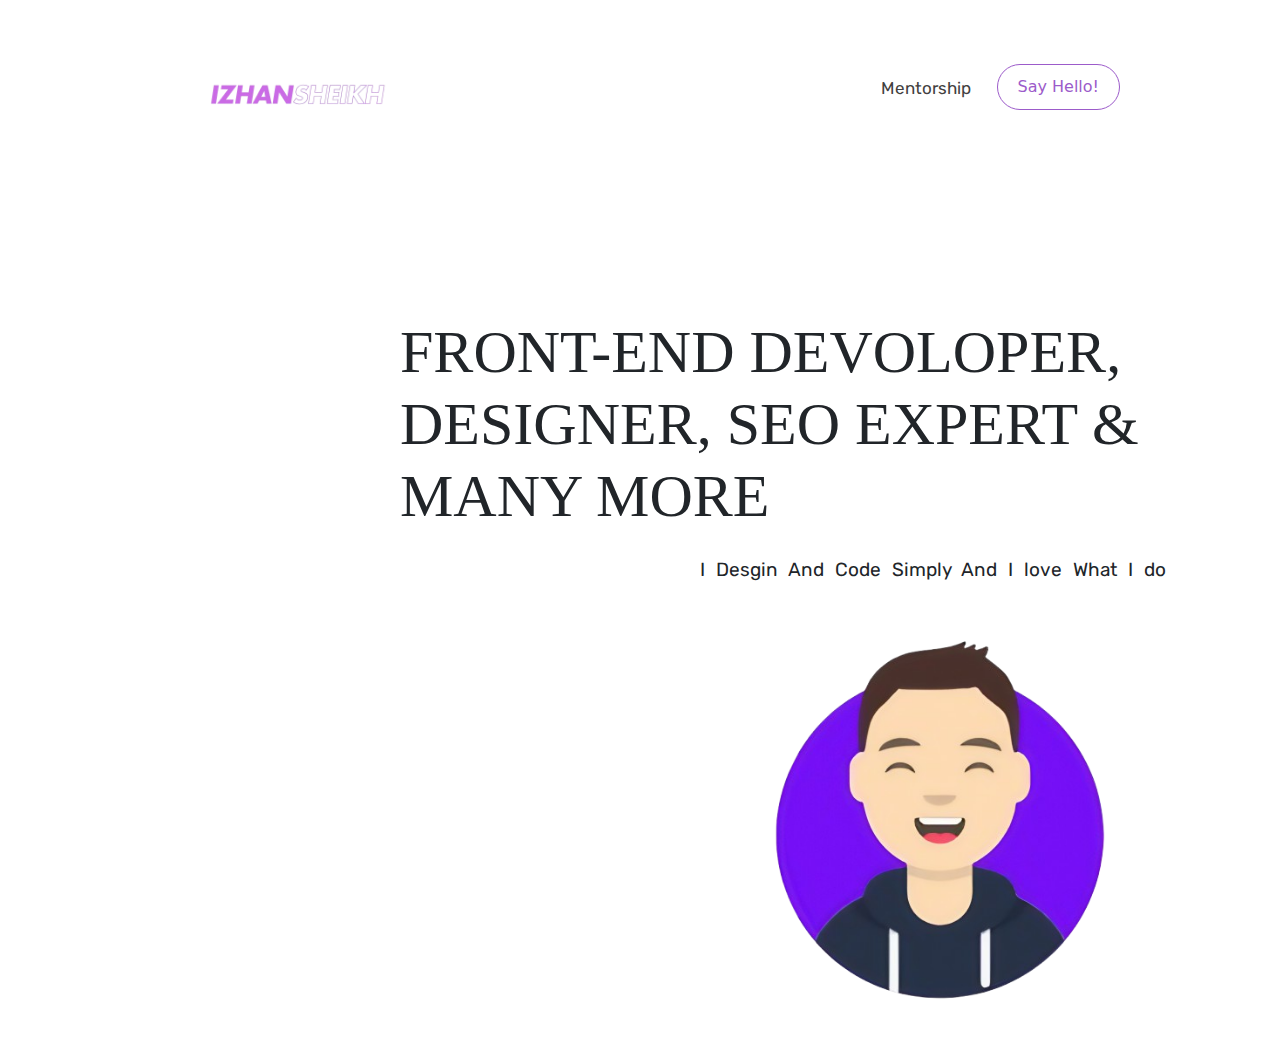
==== index.html @ cf747787 "Initial commit for the Hey! project" ====
<!DOCTYPE html>
<html lang="en">
    <head>
        <meta charset="UTF-8">
        <meta name="viewport" content="width=device-width, initial-scale=1.0">
        <title>Hey!..</title>
        <link rel="stylesheet" href="style.css">
        <link rel="stylesheet" href="bootstrap/css/bootstrap.min.css">
        <link
            href="https://cdn.jsdelivr.net/npm/bootstrap@5.3.0-alpha1/dist/css/bootstrap.min.css"
            rel="stylesheet">
        <link rel="preconnect" href="https://fonts.googleapis.com">
        <link rel="preconnect" href="https://fonts.gstatic.com" crossorigin>
        <link
            href="https://fonts.googleapis.com/css2?family=Rubik:ital,wght@0,300..900;1,300..900&display=swap"
            rel="stylesheet">

    </head>
    <body>
        <div class="img">
            <img src="img/logo.png" alt>
        </div>

        <button type="button" class="btn-outline-purple">Say Hello!</button>
        <a href="#" class="a">Mentorship</a>
        <div class="p">
            <p><h1>FRONT-END DEVOLOPER, DESIGNER, SEO EXPERT & MANY
                    MORE</h1></p>
        </div>

        <div class="p2">
            <p>I Desgin And Code Simply And I love What I do</p>
        </div>

        <div class="img2">
            <img
                src="img/Matt-Farleys-portfolio-transformed-removebg-preview.png"
                alt>

        </div>

    </body>

</html>
---- style.css ----
*{
    margin: 0px;
    padding: 0px;
    
}

.img img{
    height: 230px;
    margin-left: 180px;
    margin-top: -10px;
    display: inline-block;
}

.btn-outline-purple {
    color: #9c5bca; 
    background-color: transparent;
    border: 1px solid #9c5bca; 
    padding: 10px 20px;
    border-radius: 55px; 
    font-size: 16px;
    font-weight: lighter;
    cursor: pointer;
    transition: all 0.3s ease;
    display: inline-block;
    float: right;
    margin-right: 160px;
    margin-top: -156px;
}

.btn-outline-purple:hover {
    color: white;
    background-color: #6a0dad; 
}

.a{
    display: inline-block;
    float: right;
    margin-right: 309px;
    text-decoration: none;
    color: rgb(66, 64, 64);
    margin-top: -144px;
    font-size: 17px;
    font-family: "Rubik", serif;
}



.p h1{
    font-size: 60px;
    margin-left: 400px;
    display: inline-block;
    font-family: "Bebas Neue", serif;
    margin-top: 80px;
  }

  .p2 p{
    font-family: "Rubik", serif; 
    font-size: 19px;
    margin-left: 700px;
    word-spacing: 6px;
  }

  .img2 img{
    margin-left: 745px;
    height: 450px;
  }
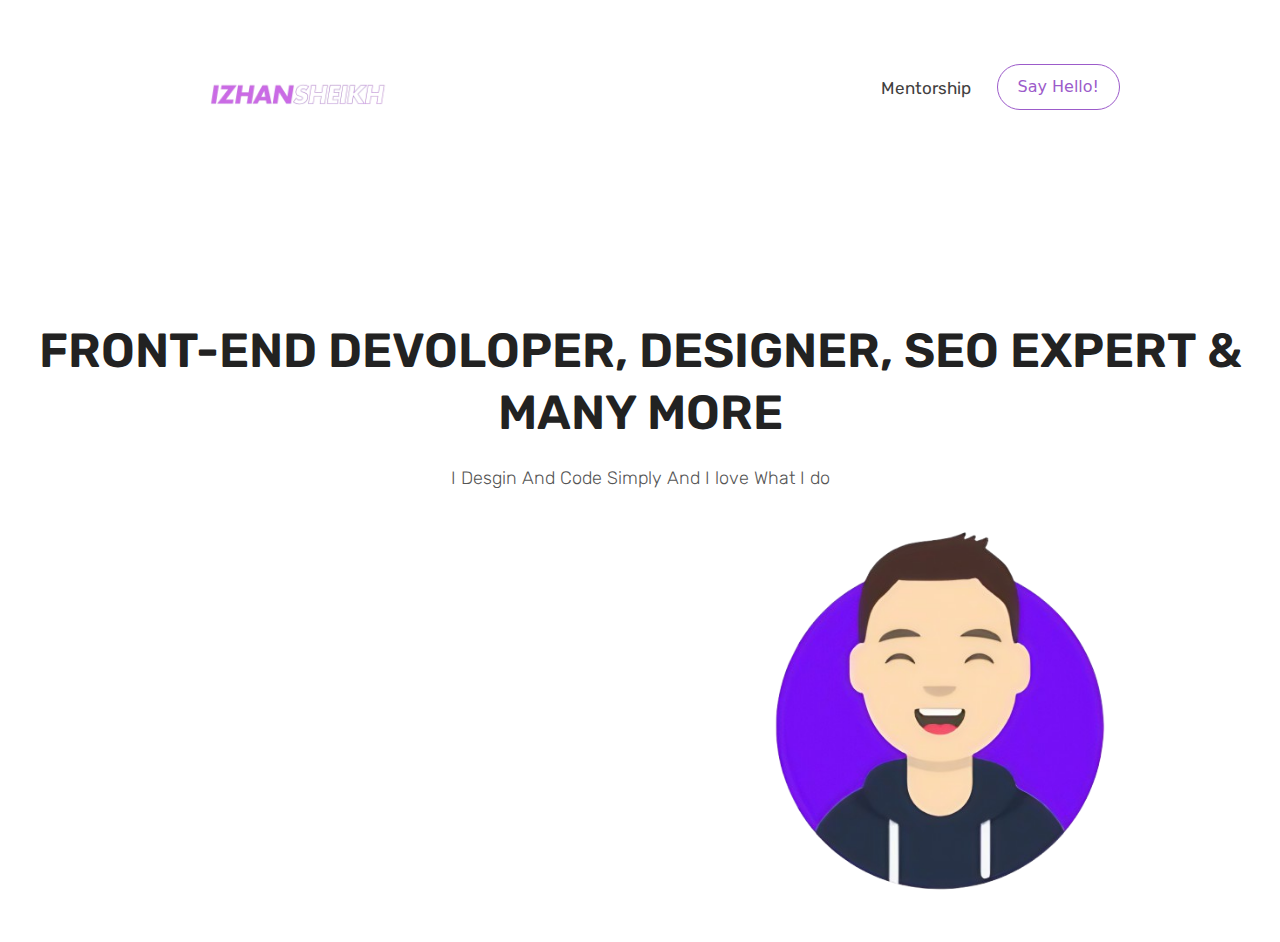
==== commit 37dd6f8c: "Fix: Center hero text and clean up layout" ====
--- a/index.html
+++ b/index.html
@@ -14,6 +14,82 @@
         <link
             href="https://fonts.googleapis.com/css2?family=Rubik:ital,wght@0,300..900;1,300..900&display=swap"
             rel="stylesheet">
+
+            <style>
+                *{
+    margin: 0px;
+    padding: 0px;
+    
+}
+
+.img img{
+    height: 230px;
+    margin-left: 180px;
+    margin-top: -10px;
+    display: inline-block;
+}
+
+.btn-outline-purple {
+    color: #9c5bca; 
+    background-color: transparent;
+    border: 1px solid #9c5bca; 
+    padding: 10px 20px;
+    border-radius: 55px; 
+    font-size: 16px;
+    font-weight: lighter;
+    cursor: pointer;
+    transition: all 0.3s ease;
+    display: inline-block;
+    float: right;
+    margin-right: 160px;
+    margin-top: -156px;
+}
+
+.btn-outline-purple:hover {
+    color: white;
+    background-color: #6a0dad; 
+}
+
+.a{
+    display: inline-block;
+    float: right;
+    margin-right: 309px;
+    text-decoration: none;
+    color: rgb(66, 64, 64);
+    margin-top: -144px;
+    font-size: 17px;
+    font-family: "Rubik", serif;
+}
+
+
+
+.p h1 {
+    font-size: 48px;
+    font-weight: 600;
+    font-family: "Rubik", sans-serif;
+    text-align: center;
+    margin-top: 100px;
+    margin-bottom: 20px;
+    line-height: 1.3;
+    color: #222;
+}
+
+.p2 p {
+    font-family: "Rubik", sans-serif;
+    font-size: 18px;
+    font-weight: 300;
+    text-align: center;
+    color: #555;
+    margin: 0 auto;
+    max-width: 600px;
+}
+
+
+  .img2 img{
+    margin-left: 745px;
+    height: 450px;
+  }
+            </style>
 
     </head>
     <body>
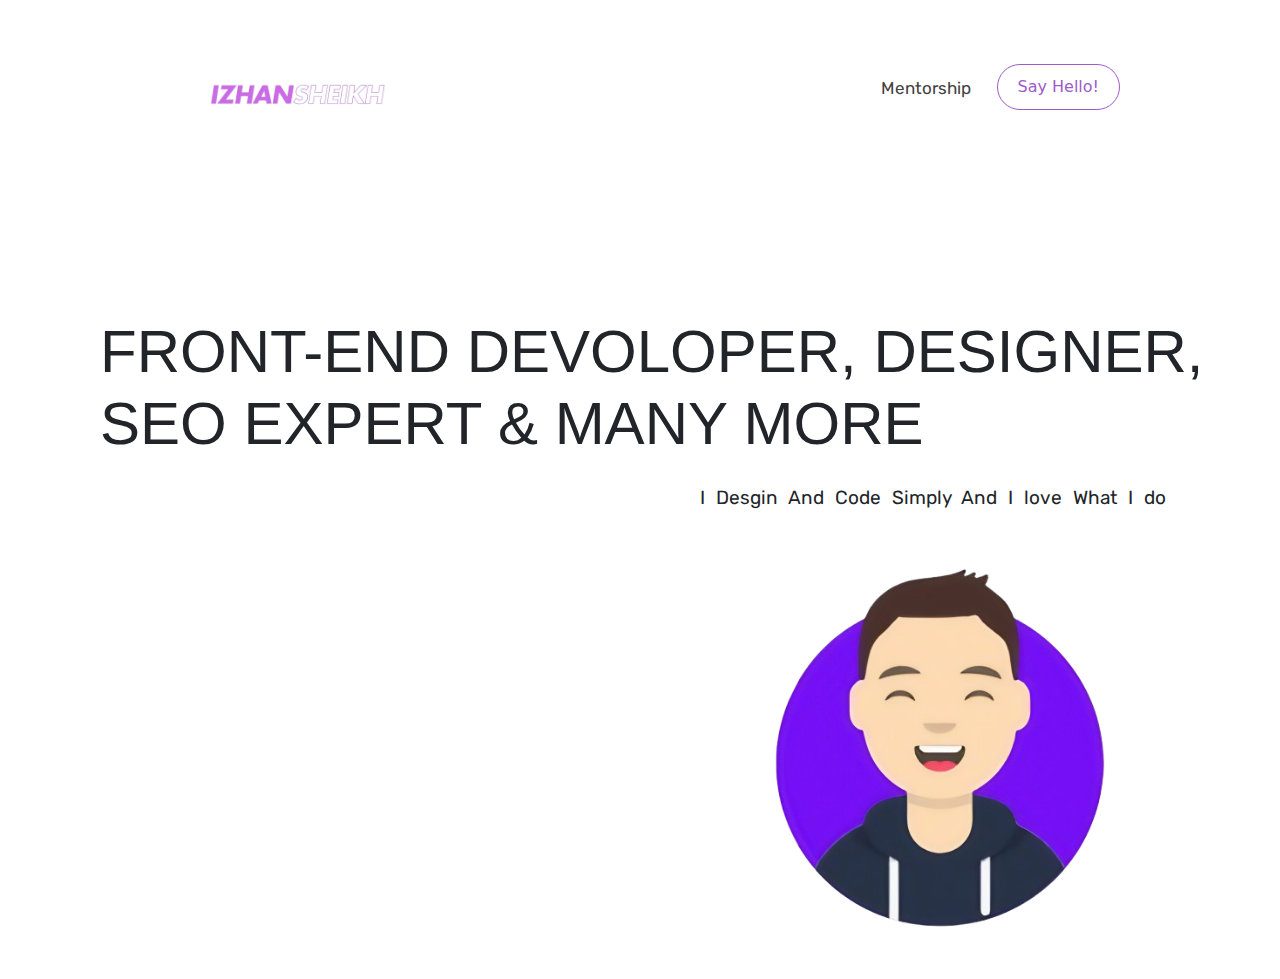
==== commit bd0a93b9: "Updated design and added new images" ====
--- a/index.html
+++ b/index.html
@@ -14,82 +14,6 @@
         <link
             href="https://fonts.googleapis.com/css2?family=Rubik:ital,wght@0,300..900;1,300..900&display=swap"
             rel="stylesheet">
-
-            <style>
-                *{
-    margin: 0px;
-    padding: 0px;
-    
-}
-
-.img img{
-    height: 230px;
-    margin-left: 180px;
-    margin-top: -10px;
-    display: inline-block;
-}
-
-.btn-outline-purple {
-    color: #9c5bca; 
-    background-color: transparent;
-    border: 1px solid #9c5bca; 
-    padding: 10px 20px;
-    border-radius: 55px; 
-    font-size: 16px;
-    font-weight: lighter;
-    cursor: pointer;
-    transition: all 0.3s ease;
-    display: inline-block;
-    float: right;
-    margin-right: 160px;
-    margin-top: -156px;
-}
-
-.btn-outline-purple:hover {
-    color: white;
-    background-color: #6a0dad; 
-}
-
-.a{
-    display: inline-block;
-    float: right;
-    margin-right: 309px;
-    text-decoration: none;
-    color: rgb(66, 64, 64);
-    margin-top: -144px;
-    font-size: 17px;
-    font-family: "Rubik", serif;
-}
-
-
-
-.p h1 {
-    font-size: 48px;
-    font-weight: 600;
-    font-family: "Rubik", sans-serif;
-    text-align: center;
-    margin-top: 100px;
-    margin-bottom: 20px;
-    line-height: 1.3;
-    color: #222;
-}
-
-.p2 p {
-    font-family: "Rubik", sans-serif;
-    font-size: 18px;
-    font-weight: 300;
-    text-align: center;
-    color: #555;
-    margin: 0 auto;
-    max-width: 600px;
-}
-
-
-  .img2 img{
-    margin-left: 745px;
-    height: 450px;
-  }
-            </style>
 
     </head>
     <body>
--- a/style.css
+++ b/style.css
@@ -0,0 +1,66 @@
+*{
+    margin: 0px;
+    padding: 0px;
+    
+}
+
+.img img{
+    height: 230px;
+    margin-left: 180px;
+    margin-top: -10px;
+    display: inline-block;
+}
+
+.btn-outline-purple {
+    color: #9c5bca; 
+    background-color: transparent;
+    border: 1px solid #9c5bca; 
+    padding: 10px 20px;
+    border-radius: 55px; 
+    font-size: 16px;
+    font-weight: lighter;
+    cursor: pointer;
+    transition: all 0.3s ease;
+    display: inline-block;
+    float: right;
+    margin-right: 160px;
+    margin-top: -156px;
+}
+
+.btn-outline-purple:hover {
+    color: white;
+    background-color: #6a0dad; 
+}
+
+.a{
+    display: inline-block;
+    float: right;
+    margin-right: 309px;
+    text-decoration: none;
+    color: rgb(66, 64, 64);
+    margin-top: -144px;
+    font-size: 17px;
+    font-family: "Rubik", serif;
+}
+
+
+
+.p h1{
+    font-size: 60px;
+    margin-left: 100px;
+    display: inline-block;
+    font-family: 'Franklin Gothic Medium', 'Arial Narrow', Arial, sans-serif;
+    margin-top: 80px;
+  }
+
+  .p2 p{
+    font-family: "Rubik", serif; 
+    font-size: 19px;
+    margin-left: 700px;
+    word-spacing: 6px;
+  }
+
+  .img2 img{
+    margin-left: 745px;
+    height: 450px;
+  }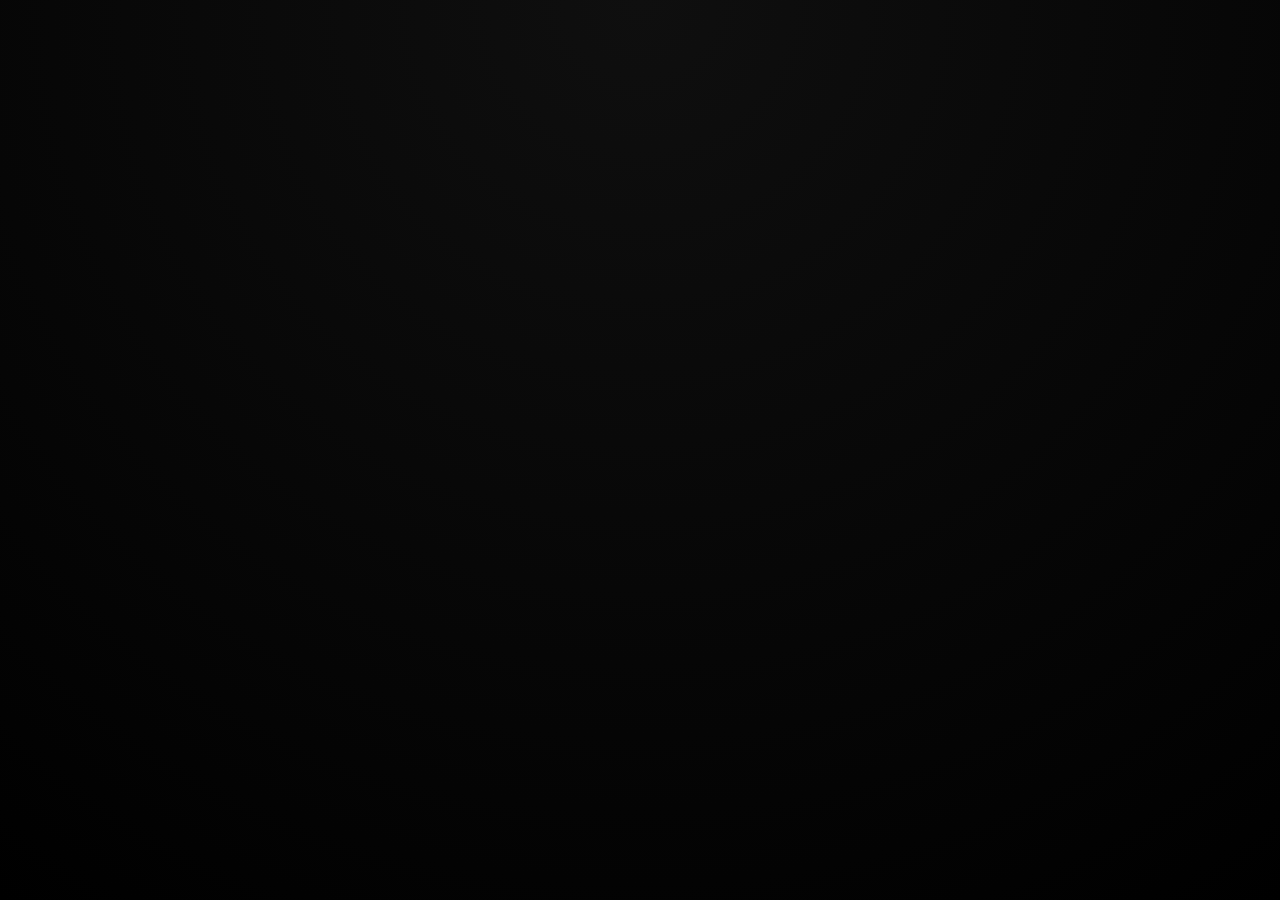
==== commit 03c0dec1: "Desgin Change" ====
--- a/index.html
+++ b/index.html
@@ -1,44 +1,101 @@
 <!DOCTYPE html>
 <html lang="en">
-    <head>
-        <meta charset="UTF-8">
-        <meta name="viewport" content="width=device-width, initial-scale=1.0">
-        <title>Hey!..</title>
-        <link rel="stylesheet" href="style.css">
-        <link rel="stylesheet" href="bootstrap/css/bootstrap.min.css">
-        <link
-            href="https://cdn.jsdelivr.net/npm/bootstrap@5.3.0-alpha1/dist/css/bootstrap.min.css"
-            rel="stylesheet">
-        <link rel="preconnect" href="https://fonts.googleapis.com">
-        <link rel="preconnect" href="https://fonts.gstatic.com" crossorigin>
-        <link
-            href="https://fonts.googleapis.com/css2?family=Rubik:ital,wght@0,300..900;1,300..900&display=swap"
-            rel="stylesheet">
+<head>
+  <meta charset="UTF-8" />
+  <meta name="viewport" content="width=device-width, initial-scale=1.0"/>
+  <title>Dark Star</title>
+  <link href="https://fonts.googleapis.com/css2?family=Orbitron:wght@600&display=swap" rel="stylesheet">
+  <style>
+    * {
+      margin: 0;
+      padding: 0;
+      box-sizing: border-box;
+    }
 
-    </head>
-    <body>
-        <div class="img">
-            <img src="img/logo.png" alt>
-        </div>
+    body {
+      background: radial-gradient(circle at top, #0f0f0f, #000000);
+      color: #ffffff;
+      font-family: 'Orbitron', sans-serif;
+      display: flex;
+      justify-content: center;
+      align-items: center;
+      height: 100vh;
+      overflow: hidden;
+    }
 
-        <button type="button" class="btn-outline-purple">Say Hello!</button>
-        <a href="#" class="a">Mentorship</a>
-        <div class="p">
-            <p><h1>FRONT-END DEVOLOPER, DESIGNER, SEO EXPERT & MANY
-                    MORE</h1></p>
-        </div>
+    .container {
+      text-align: center;
+      animation: fadeIn 2s ease-out forwards;
+      opacity: 0;
+    }
 
-        <div class="p2">
-            <p>I Desgin And Code Simply And I love What I do</p>
-        </div>
+    h1 {
+      font-size: 4rem;
+      letter-spacing: 4px;
+      background: linear-gradient(90deg, #00f0ff, #ff00c8);
+      -webkit-background-clip: text;
+      -webkit-text-fill-color: transparent;
+      animation: glow 2s ease-in-out infinite alternate;
+    }
 
-        <div class="img2">
-            <img
-                src="img/Matt-Farleys-portfolio-transformed-removebg-preview.png"
-                alt>
+    p {
+      font-size: 1.2rem;
+      color: #aaa;
+      margin-top: 20px;
+      letter-spacing: 1px;
+    }
 
-        </div>
+    .button {
+      margin-top: 40px;
+      display: inline-block;
+      padding: 12px 30px;
+      border: 2px solid #00f0ff;
+      color: #00f0ff;
+      text-decoration: none;
+      font-weight: bold;
+      transition: 0.3s;
+    }
 
-    </body>
+    .button:hover {
+      background-color: #00f0ff;
+      color: #000;
+      box-shadow: 0 0 15px #00f0ff;
+    }
 
-</html>+    @keyframes fadeIn {
+      to { opacity: 1; }
+    }
+
+    @keyframes glow {
+      from {
+        text-shadow: 0 0 5px #00f0ff, 0 0 10px #00f0ff, 0 0 15px #ff00c8;
+      }
+      to {
+        text-shadow: 0 0 20px #00f0ff, 0 0 30px #ff00c8, 0 0 40px #ff00c8;
+      }
+    }
+
+    @media (max-width: 768px) {
+      h1 {
+        font-size: 2.5rem;
+      }
+
+      p {
+        font-size: 1rem;
+      }
+
+      .button {
+        padding: 10px 20px;
+      }
+    }
+  </style>
+</head>
+<body>
+  <div class="container">
+    <h1>Welcome to the Dark Star</h1>
+    <p>A place where design meets dimension. Are you ready?</p>
+    <a href="signal.html" class="button">Decode Signal</a>
+
+  </div>
+</body>
+</html>
